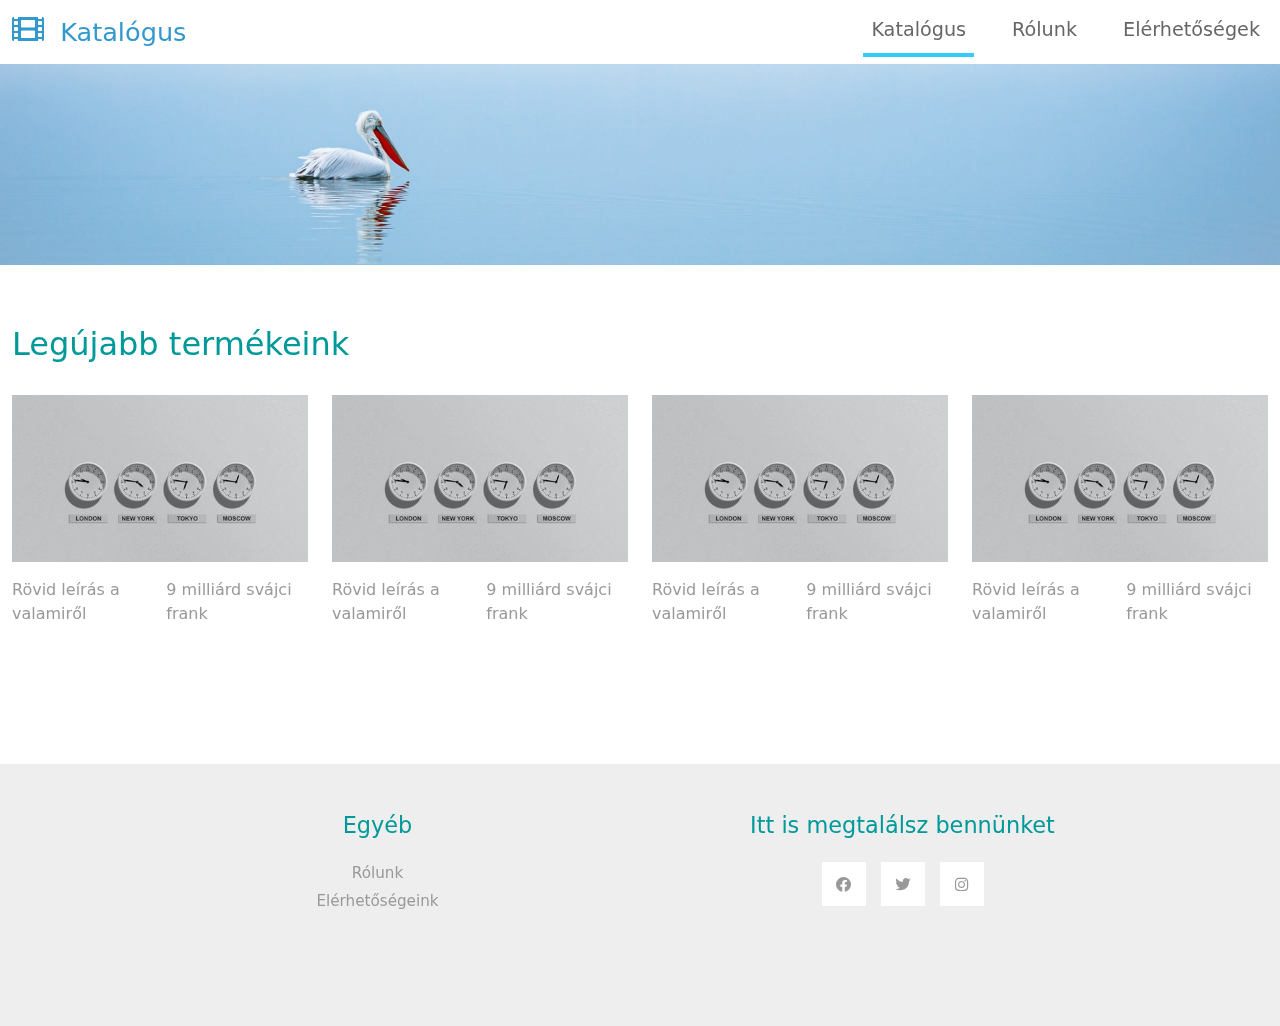
==== index.html @ b518131c "pici valtoztatas" ====
<!DOCTYPE html>
<html lang="hu">

<head>
    <meta charset="UTF-8">
    <meta name="viewport" content="width=device-width, initial-scale=1.0">
    <title>FNB&Design Főoldal</title>
    <link rel="stylesheet" href="css/bootstrap.min.css">
    <link rel="stylesheet" href="fontawesome/css/all.min.css">
    <link rel="stylesheet" href="css/templatemo-style.css">

</head>

<body>
    <div id="loader-wrapper">
        <div id="loader"></div>

        <div class="loader-section section-left"></div>
        <div class="loader-section section-right"></div>

    </div>
    <nav class="navbar navbar-expand-lg">
        <div class="container-fluid">
            <a class="navbar-brand" href="index.html">
                <i class="fas fa-film mr-2"></i>
                Katalógus
            </a>
            <button class="navbar-toggler" type="button" data-toggle="collapse" data-target="#navbarSupportedContent" aria-controls="navbarSupportedContent" aria-expanded="false" aria-label="Toggle navigation">
                <i class="fas fa-bars"></i>
            </button>
            <div class="collapse navbar-collapse" id="navbarSupportedContent">
            <ul class="navbar-nav ml-auto mb-2 mb-lg-0">
                <li class="nav-item">
                    <a class="nav-link nav-link-1 active" aria-current="page" href="index.html">Katalógus</a>
                </li>
                <li class="nav-item">
                    <a class="nav-link nav-link-2 " href="about.html">Rólunk</a>
                </li>
                <li class="nav-item">
                    <a class="nav-link nav-link-3 "  href="contact.html">Elérhetőségek</a>
                </li>
            </ul>
            </div>
        </div>
    </nav>

    <div class="tm-hero d-flex justify-content-center align-items-center" data-parallax="scroll"
        data-image-src="img/hero.jpg">
    </div>

    <div class="container-fluid tm-container-content tm-mt-60">
        <div class="row mb-4">
            <h2 class="col-6 tm-text-primary">
                Legújabb termékeink
            </h2>
        </div>
        <div class="row tm-mb-90 tm-gallery">
            <div class="col-xl-3 col-lg-4 col-md-6 col-sm-6 col-12 mb-5">
                <figure class="effect-ming tm-video-item">
                    <img src="img/img-03.jpg" alt="Image" class="img-fluid">
                    <figcaption class="d-flex align-items-center justify-content-center"
                        onclick="displayPreview('img/img-03.jpg')">
                        <h2>Valami1</h2>
                    </figcaption>
                </figure>
                <div class="d-flex justify-content-between tm-text-gray">
                    <span>Rövid leírás a valamiről</span>
                    <span>9 milliárd svájci frank</span>
                </div>
            </div>
            <div class="col-xl-3 col-lg-4 col-md-6 col-sm-6 col-12 mb-5">
                <figure class="effect-ming tm-video-item">
                    <img src="img/img-03.jpg" alt="Image" class="img-fluid">
                    <figcaption class="d-flex align-items-center justify-content-center"
                        onclick="displayPreview('img/img-03.jpg')">
                        <h2>Valami1</h2>
                    </figcaption>
                </figure>
                <div class="d-flex justify-content-between tm-text-gray">
                    <span>Rövid leírás a valamiről</span>
                    <span>9 milliárd svájci frank</span>
                </div>
            </div>
            <div class="col-xl-3 col-lg-4 col-md-6 col-sm-6 col-12 mb-5">
                <figure class="effect-ming tm-video-item">
                    <img src="img/img-03.jpg" alt="Image" class="img-fluid">
                    <figcaption class="d-flex align-items-center justify-content-center"
                        onclick="displayPreview('img/img-03.jpg')">
                        <h2>Valami1</h2>
                    </figcaption>
                </figure>
                <div class="d-flex justify-content-between tm-text-gray">
                    <span>Rövid leírás a valamiről</span>
                    <span>9 milliárd svájci frank</span>
                </div>
            </div>
            <div class="col-xl-3 col-lg-4 col-md-6 col-sm-6 col-12 mb-5">
                <figure class="effect-ming tm-video-item" onclick="displayPreview('img/img-03.jpg')">
                    <img src="img/img-03.jpg" alt="Image" class="img-fluid">
                    <figcaption class="d-flex align-items-center justify-content-center">
                        <h2>Valami1</h2>
                    </figcaption>
                </figure>
                <div class="d-flex justify-content-between tm-text-gray">
                    <span>Rövid leírás a valamiről</span>
                    <span>9 milliárd svájci frank</span>
                </div>
            </div>
        </div>
    </div>
    <footer class="tm-bg-gray pt-5 pb-3 tm-text-gray tm-footer">
        <div class="container-fluid tm-container-small">
            <div class="row">

                <div class="col-lg-6 col-md-6 col-sm-6 col-12 px-5 mb-5">
                    <h3 class="tm-text-primary mb-4 tm-footer-title text-center">Egyéb</h3>
                    <ul class="tm-footer-links justify-content-center pl-0">
                        <li class="text-center"><a href="about.html">Rólunk</a></li>
                        <li class="text-center"><a href="contact.html">Elérhetőségeink</a></li>
                    </ul>
                </div>
                <div class="col-lg-6 col-md-6 col-sm-6 col-12 px-5 mb-5">
                    <h3 class="tm-text-primary mb-4 tm-footer-title text-center">Itt is megtalálsz bennünket</h3>
                    <ul class="tm-social-links d-flex justify-content-center text-center pl-0 mb-5">
                        <li class="mb-2"><a href="https://facebook.com"><i class="fab fa-facebook"></i></a></li>
                        <li class="mb-2"><a href="https://twitter.com"><i class="fab fa-twitter"></i></a></li>
                        <li class="mb-2"><a href="https://instagram.com"><i class="fab fa-instagram"></i></a></li>
                    </ul>
                </div>
            </div>
        </div>
    </footer>
    <div class="overlay-container" onclick="closeOverlay()">
        <span class="close-button">&times;</span>
        <img class="overlay-image" id="previewImg" src="" alt="Előnézet" style="width: 80%; height: auto;">
    </div>
    <script src="js/plugins.js"></script>
    <script>
        $(window).on("load", function () {
            $('body').addClass('loaded');
        });
    </script>
    <script>
        // Function to display the image preview
        function displayPreview(imageSrc) {
            var overlay = document.querySelector('.overlay-container');
            var previewImg = document.getElementById('previewImg');

            previewImg.src = imageSrc;
            overlay.style.display = 'block';
        }

        // Function to close the image preview overlay
        function closeOverlay() {
            var overlay = document.querySelector('.overlay-container');
            overlay.style.display = 'none';
        }
    </script>
</body>

</html>
---- css/templatemo-style.css ----
/*
    
TemplateMo 556 Catalog-Z

https://templatemo.com/tm-556-catalog-z

*/
.overlay-container {
    display: none;
    position: fixed;
    top: 0;
    left: 0;
    width: 100%;
    height: 100%;
    background-color: rgba(0, 0, 0, 0.7); /* Semi-transparent black */
    z-index: 999; /* Ensure it's above other content */
}

/* Image inside the overlay */
.overlay-image {
    display: block;
    position: absolute;
    top: 50%;
    left: 50%;
    transform: translate(-50%, -50%);
    max-width: 90%;
    max-height: 90%;
}

/* Close button */
.close-button {
    position: absolute;
    top: 20px;
    right: 20px;
    color: white;
    cursor: pointer;
    font-size: 24px;
}
#loader-wrapper {
    position: fixed;
    top: 0;
    left: 0;
    width: 100%;
    height: 100%;
    z-index: 1001;
}
#loader {
    display: block;
    position: relative;
    left: 50%;
    top: 50%;
    width: 150px;
    height: 150px;
    margin: -75px 0 0 -75px;
    border-radius: 50%;
    border: 3px solid transparent;
    border-top-color: #3498db;

    -webkit-animation: spin 2s linear infinite; /* Chrome, Opera 15+, Safari 5+ */
    animation: spin 2s linear infinite; /* Chrome, Firefox 16+, IE 10+, Opera */

    z-index: 1002;
}

    #loader:before {
        content: "";
        position: absolute;
        top: 5px;
        left: 5px;
        right: 5px;
        bottom: 5px;
        border-radius: 50%;
        border: 3px solid transparent;
        border-top-color: #e74c3c;

        -webkit-animation: spin 3s linear infinite; /* Chrome, Opera 15+, Safari 5+ */
        animation: spin 3s linear infinite; /* Chrome, Firefox 16+, IE 10+, Opera */
    }

    #loader:after {
        content: "";
        position: absolute;
        top: 15px;
        left: 15px;
        right: 15px;
        bottom: 15px;
        border-radius: 50%;
        border: 3px solid transparent;
        border-top-color: #f9c922;

        -webkit-animation: spin 1.5s linear infinite; /* Chrome, Opera 15+, Safari 5+ */
          animation: spin 1.5s linear infinite; /* Chrome, Firefox 16+, IE 10+, Opera */
    }

    @-webkit-keyframes spin {
        0%   { 
            -webkit-transform: rotate(0deg);  /* Chrome, Opera 15+, Safari 3.1+ */
            -ms-transform: rotate(0deg);  /* IE 9 */
            transform: rotate(0deg);  /* Firefox 16+, IE 10+, Opera */
        }
        100% {
            -webkit-transform: rotate(360deg);  /* Chrome, Opera 15+, Safari 3.1+ */
            -ms-transform: rotate(360deg);  /* IE 9 */
            transform: rotate(360deg);  /* Firefox 16+, IE 10+, Opera */
        }
    }
    @keyframes spin {
        0%   { 
            -webkit-transform: rotate(0deg);  /* Chrome, Opera 15+, Safari 3.1+ */
            -ms-transform: rotate(0deg);  /* IE 9 */
            transform: rotate(0deg);  /* Firefox 16+, IE 10+, Opera */
        }
        100% {
            -webkit-transform: rotate(360deg);  /* Chrome, Opera 15+, Safari 3.1+ */
            -ms-transform: rotate(360deg);  /* IE 9 */
            transform: rotate(360deg);  /* Firefox 16+, IE 10+, Opera */
        }
    }

    #loader-wrapper .loader-section {
        position: fixed;
        top: 0;
        width: 51%;
        height: 100%;
        background: #222222;
        z-index: 1001;
        -webkit-transform: translateX(0);  /* Chrome, Opera 15+, Safari 3.1+ */
        -ms-transform: translateX(0);  /* IE 9 */
        transform: translateX(0);  /* Firefox 16+, IE 10+, Opera */
    }

    #loader-wrapper .loader-section.section-left {
        left: 0;
    }

    #loader-wrapper .loader-section.section-right {
        right: 0;
    }

    /* Loaded */
    .loaded #loader-wrapper .loader-section.section-left {
        -webkit-transform: translateX(-100%);  /* Chrome, Opera 15+, Safari 3.1+ */
            -ms-transform: translateX(-100%);  /* IE 9 */
                transform: translateX(-100%);  /* Firefox 16+, IE 10+, Opera */

        -webkit-transition: all 0.7s 0.3s cubic-bezier(0.645, 0.045, 0.355, 1.000);  
                transition: all 0.7s 0.3s cubic-bezier(0.645, 0.045, 0.355, 1.000);
    }

    .loaded #loader-wrapper .loader-section.section-right {
        -webkit-transform: translateX(100%);  /* Chrome, Opera 15+, Safari 3.1+ */
            -ms-transform: translateX(100%);  /* IE 9 */
                transform: translateX(100%);  /* Firefox 16+, IE 10+, Opera */

-webkit-transition: all 0.7s 0.3s cubic-bezier(0.645, 0.045, 0.355, 1.000);  
        transition: all 0.7s 0.3s cubic-bezier(0.645, 0.045, 0.355, 1.000);
    }
    
    .loaded #loader {
        opacity: 0;
        -webkit-transition: all 0.3s ease-out;  
                transition: all 0.3s ease-out;
    }
    .loaded #loader-wrapper {
        visibility: hidden;

        -webkit-transform: translateY(-100%);  /* Chrome, Opera 15+, Safari 3.1+ */
            -ms-transform: translateY(-100%);  /* IE 9 */
                transform: translateY(-100%);  /* Firefox 16+, IE 10+, Opera */

        -webkit-transition: all 0.3s 1s ease-out;  
                transition: all 0.3s 1s ease-out;
    }

p { line-height: 1.8; }

a { 
    text-decoration: none;
    transition: all 0.3s ease; 
}
a:hover { color:#009999; }
.container-fluid { max-width: 1770px; }
.tm-container-small { max-width: 1050px; }
.btn { border-radius: 0; }
.btn-primary {
    background-color: #009999;
    border: 0;
    border-radius: 5px;
    padding: 12px 50px 14px;
    font-size: 1.2rem;
}

.btn-primary:hover,
.btn-primary:focus {
    background-color:#086969;
}

.btn-primary.disabled, 
.btn-primary:disabled {
    background-color: #009999;
    pointer-events: all;
    cursor: not-allowed;
}

.form-control {
	padding: 10px 20px;
	width: 100%;
	height: auto;
}

.form-group { margin-bottom: 25px; }
.tm-btn-big { padding: 12px 90px 14px; }

.navbar-toggler:focus { box-shadow: none; }
.navbar-brand {
    color: #3399CC;
    font-size: 1.6rem;
}

.navbar-brand i { font-size: 2rem; }

.tm-hero {
    min-height: 200px;
    background: transparent;
}

.tm-mt-60 { margin-top: 60px; }
.tm-mb-50 { margin-bottom: 50px; }
.tm-mb-74 { margin-bottom: 74px; }
.tm-mb-90 { margin-bottom: 90px; }
.tm-text-primary { color: #009999; }
.tm-text-secondary { color: #CC6699; }
a.tm-text-primary:hover { color:#666666; }
.tm-bg-gray { background-color: #EEEEEE; }
.tm-input-paging {
    width: 40px;
    border-radius: 0;
    border: 1px solid #CCCCCC;
    background: #f4f4f4;
    text-align: center;
}

.nav-item { margin-right: 30px; }
.nav-item:last-child { margin-right: 0; }

.nav-link {
    color: #666666;
    border-bottom: 4px solid transparent;
    font-size: 1.2rem;
}

.nav-link-1.active,
.nav-link-1:hover {
    border-color: #33CCFF;
}

.nav-link-2.active,
.nav-link-2:hover {
    border-color: #FF6666;
}

.nav-link-3.active,
.nav-link-3:hover {
    border-color: #33CC66;
}

.nav-link-4.active,
.nav-link-4:hover {
    border-color: #CC66CC;
}

.tm-search-input {
    width: 360px;
    border-radius: 0;
    padding: 12px 15px;
    color: #009999;
    border: none;
}

.tm-search-input:focus {
    border-color: #009999;
    box-shadow: 0 0 0 0.25rem rgb(0 153 153 / 0.25);
}

.tm-search-input::placeholder { /* Chrome, Firefox, Opera, Safari 10.1+ */
    color: #009999;
    opacity: 1; /* Firefox */
}
  
.tm-search-input::-ms-input-placeholder { /* Microsoft Edge */
    color: #009999;
}

.tm-search-btn {
    color: white;
    background-color: #009999;
    border: none;
    width: 100px;
    height: 50px;
    margin-left: -1px;
}

p, .tm-text-gray { color: #999; }
.tm-text-gray-light { color: #CCC; }
.tm-text-gray-dark { color: #666; }

.tm-video-item {
    position: relative;
    overflow: hidden;
    text-align: center;
    cursor: pointer;
}

.tm-video-item img {
    position: relative;
    display: block;
    min-height: 100%;
    max-width: 100%;
    opacity: 0.8;
}

.tm-video-item figcaption {
    padding: 2em;
    color: #fff;
    text-transform: uppercase;
    font-size: 1.25em;
    -webkit-backface-visibility: hidden;
	backface-visibility: hidden;
}

.tm-video-item figcaption::before,
.tm-video-item figcaption::after {
    pointer-events: none;
}

.tm-video-item figcaption,
.tm-video-item figcaption > a {
    position: absolute;
    top: 0;
    left: 0;
    width: 100%;
    height: 100%;
}

.tm-video-item figcaption > a {
	z-index: 1000;
	text-indent: 200%;
	white-space: nowrap;
	font-size: 0;
	opacity: 0;
}

.tm-video-item h2 {
    word-spacing: -0.15em;
    font-weight: 300;
}

.tm-video-item h2,
.tm-video-item p {
    margin: 0;
}

.tm-video-item p {
    letter-spacing: 1px;
    font-size: 68.5%;
}

.tm-gallery div.d-block { animation: show .5s ease; }

@keyframes show {
    0% {
    	opacity: 0;
    	transform: scale(0.9);
    }
    100% {
    	opacity: 1;
    	transform: scale(1);
    }
}

.tm-paging-link {
    display: flex;
    justify-content: center;
    align-items: center;
    width: 60px;
    height: 60px;
    font-size: 1.1rem;
    color: #999;
    background-color: #EEEEEE;
    margin: 10px;
    border-radius: 5px;
    text-decoration: none;
    transition: all 0.3s ease;
}

.tm-paging-link:hover,
.tm-paging-link.active {
    background-color: #009999;
    color: #fff; 
}

/*---------------*/
/***** Ming *****/
/*---------------*/

figure.effect-ming {
	background: #030c17;
}

figure.effect-ming img {
	opacity: 0.9;
	-webkit-transition: opacity 0.35s;
	transition: opacity 0.35s;
}

figure.effect-ming figcaption::before {
	position: absolute;
	top: 30px;
	right: 30px;
	bottom: 30px;
	left: 30px;
	border: 2px solid #fff;
	box-shadow: 0 0 0 30px rgba(255,255,255,0.2);
	content: '';
	opacity: 0;
	-webkit-transition: opacity 0.35s, -webkit-transform 0.35s;
	transition: opacity 0.35s, transform 0.35s;
	-webkit-transform: scale3d(1.4,1.4,1);
	transform: scale3d(1.4,1.4,1);
}

figure.effect-ming h2 {
    font-size: 1.3em;
	opacity: 0;
	-webkit-transition: opacity 0.35s, -webkit-transform 0.35s;
	transition: opacity 0.35s, transform 0.35s;
	-webkit-transform: scale(1.5);
	transform: scale(1.5);
}

figure.effect-ming:hover figcaption::before,
figure.effect-ming:hover h2 {
	opacity: 1;
	-webkit-transform: scale3d(1,1,1);
	transform: scale3d(1,1,1);
}

figure.effect-ming:hover figcaption { background-color: rgba(58,52,42,0); }
figure.effect-ming:hover img { opacity: 0.4; }

.tm-footer-links li {
    list-style: none;
    margin-bottom: 5px;    
}

.tm-footer-links li a { color: #999999; }
.tm-footer-links li a:hover { color: #009999; }

.tm-social-links li {
    list-style: none;
    margin-right: 15px;
}

.tm-social-links li:last-child { margin-right: 0; }

.tm-social-links li a  {
    color: #999999;
    width: 44px;
    height: 44px;
    display: flex;
    background-color: #fff;
    align-items: center;
    justify-content: center;
}

.tm-social-links li a:hover {
    color: #fff;
    background-color: #009999;
}

.tm-footer { font-size: 0.95rem; }
.tm-footer-title { font-size: 1.4rem; }

/* Videos */
#tm-video-container {
    max-height: 400px;
    overflow: hidden;
    background-color: #333;
    margin-bottom: 90px;
    position: relative;
}

#tm-video {
    display: block;
    width: 100%;
    height: auto;
}

#tm-video-control-button {
    position: absolute;
    bottom: 20px;
    right: 20px;
    z-index: 1000;
    color: #e1e1e1;
}

.tm-video-details {
    height: 100%;
    padding: 40px;
}

/* About */
.tm-row-1640 { max-width: 1640px; }
.tm-about-2-col { max-width: 716px; }
.tm-about-3-col { max-width: 540px; }

.tm-about-2-col,
.tm-about-3-col {
    margin-bottom: 50px;
}

.tm-about-icon-container {
    width: 150px;
    height: 150px;
    border: 1px solid #009999;
    display: flex;
    align-items: center;
    justify-content: center;
    margin: 0 auto;
}

.tm-about-img-text { max-width: 940px; }

/* Contact */
select.form-control { border-radius: 0; }
select.form-control option { height: 30px; }

select:not([multiple]) {
    -webkit-appearance: none;
    -moz-appearance: none;
    background-position: right 15px center;
    background-repeat: no-repeat;
    background-image: url(../img/select-arrow.png);
    padding: 14px 20px;
    padding-right: 20px;
    color: #666;
}

.mapouter{
    position:relative;
    height:480px;
    width:100%;
    max-width: 480px;
}

.gmap-canvas {
    overflow:hidden;
    background:none!important;
    height:480px;
    width:100%;
}

.tm-contact-form { max-width: 420px; }
.tm-address-col { max-width: 520px; }
.tm-contacts { padding-left: 0; }

.tm-contacts li {
    list-style: none;
    margin-bottom: 20px;
}

.tm-contacts li a i { width: 30px; }
.tm-social { display: flex; }

.tm-social li {
    list-style: none;
    margin-bottom: 20px;
    margin-right: 15px;
}

.tm-social li a i {
    width: 40px;
    height: 40px;
    color: #666666;
    background-color: #EEEEEE;
    display: flex;
    align-items: center;
    justify-content: center;
    transition: all 0.3s ease;
}

.tm-social li a:hover i {
    color: #fff;
    background-color: #009999;
}

.form-control,
input:-internal-autofill-selected,
select:not([multiple]) {
    color: #009999 !important;
}

.form-control::placeholder { /* Chrome, Firefox, Opera, Safari 10.1+ */
    color:  #009999;
    opacity: 1; /* Firefox */
}

@media (max-width: 991px) {
    .navbar-collapse {
        position: fixed;
        top: 50px;
        right: 0px;
        background: white;
        width: 150px;
        padding: 15px;
    }

    .tm-container-content { max-width: 870px; }
    .tm-contact-form, .tm-address-col, .mapouter { max-width: 100%; }
    .tm-people-row { max-width: 900px; }
}

@media (max-width: 767px) {
    .tm-paging-col { flex-direction: column; }
    .tm-paging { flex-wrap: wrap; }
    .tm-about-img-text { max-width: 640px; }
    .tm-about-2-col, .tm-about-3-col { margin-bottom: 50px; }
}

@media (max-width: 575px) {
    .tm-container-content { max-width: 420px; }

    .tm-search-form {
        padding-left: 15px;
        padding-right: 15px;
        width: 100%;
        justify-content: center;
    }

    .tm-search-input {
        width: 100%;
        max-width: 360px;
    }

    .tm-people-row { max-width: 420px; }
}

@media (max-width: 400px) {
    .tm-btn-big { padding: 12px 50px 14px; }
}

@media (max-width: 334px) {
    .tm-social-links {
        flex-wrap: wrap;
        justify-content: start !important;
    }

    .tm-social-links li { margin-right: 3px; }
}
.tm-btn-next , .tm-btn-prev{
    width: fit-content;
}
.tm-paging-col{
    justify-content: center;
}
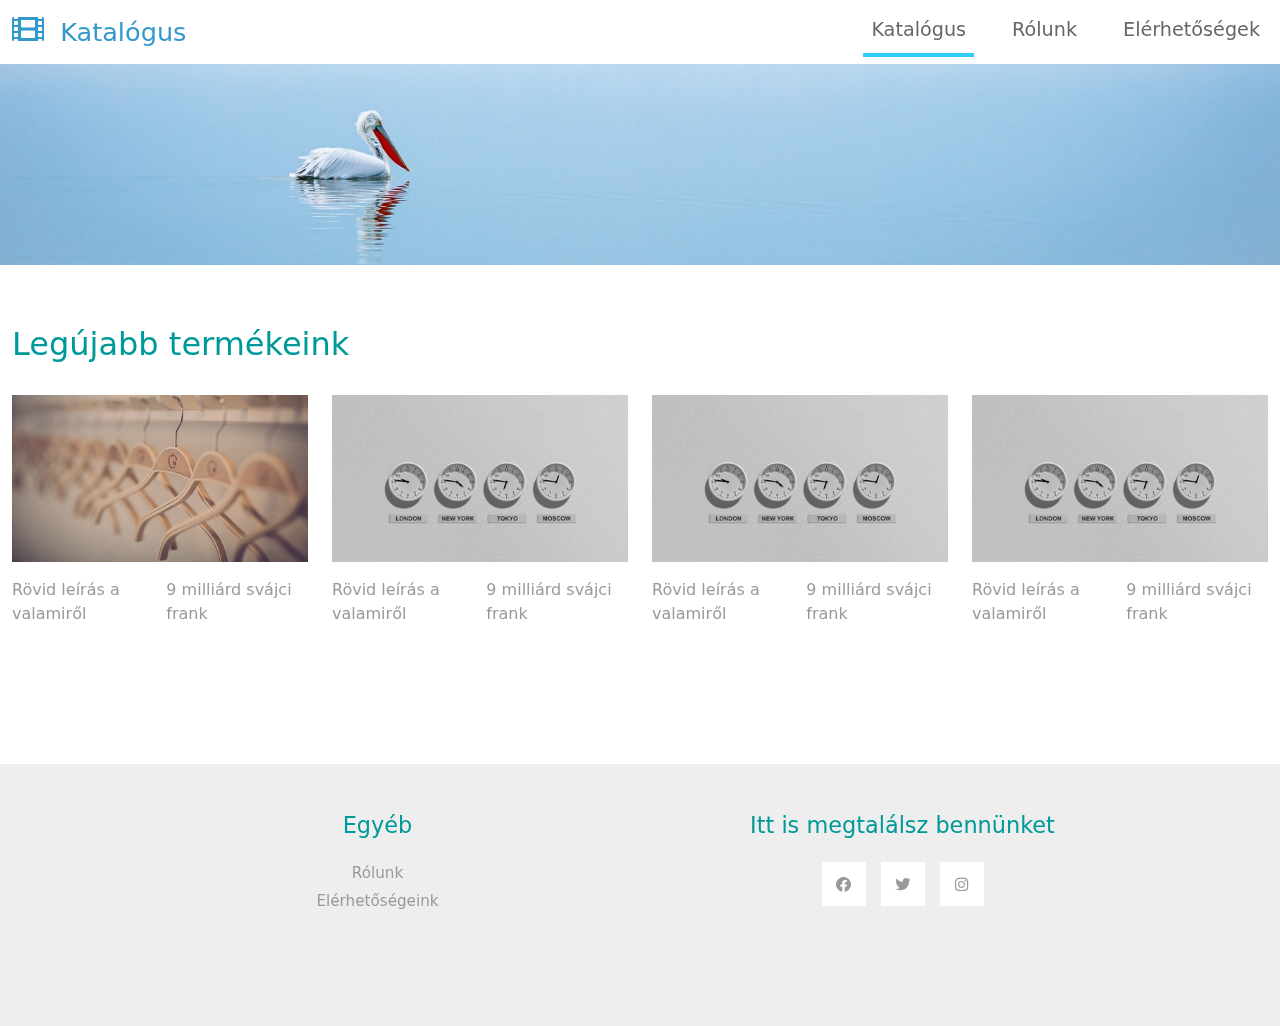
==== commit 7e639c2b: "Update index.html" ====
--- a/index.html
+++ b/index.html
@@ -57,7 +57,7 @@
         <div class="row tm-mb-90 tm-gallery">
             <div class="col-xl-3 col-lg-4 col-md-6 col-sm-6 col-12 mb-5">
                 <figure class="effect-ming tm-video-item">
-                    <img src="img/img-03.jpg" alt="Image" class="img-fluid">
+                    <img src="img/img-01.jpg" alt="Image" class="img-fluid">
                     <figcaption class="d-flex align-items-center justify-content-center"
                         onclick="displayPreview('img/img-03.jpg')">
                         <h2>Valami1</h2>
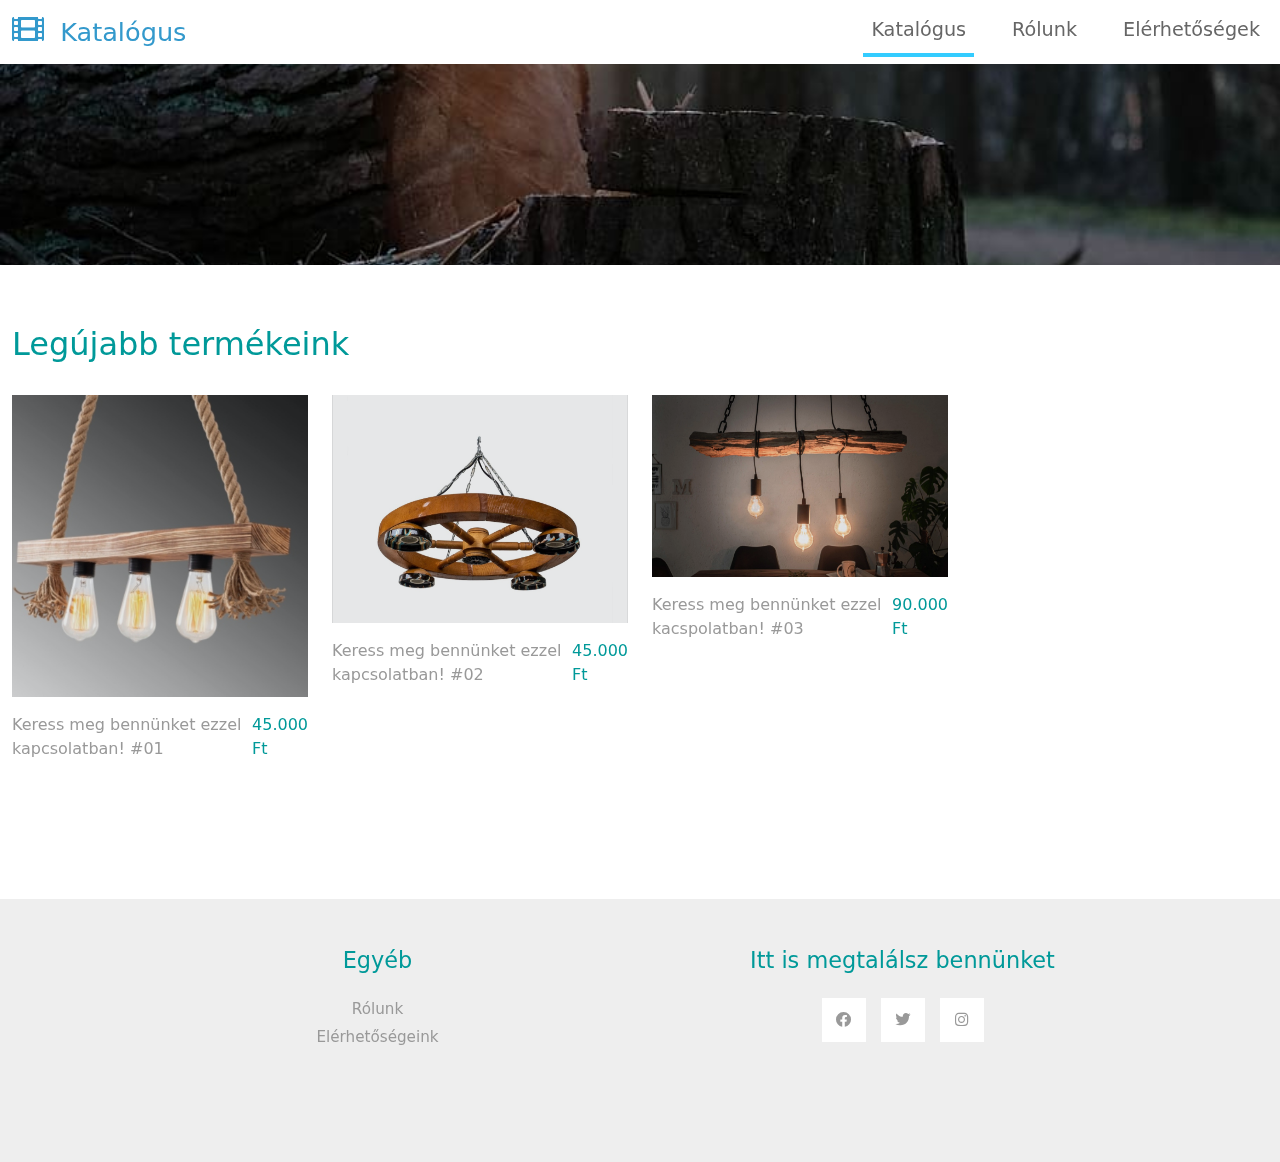
==== commit 0eebcb8e: "Uj aruk, uj hatterkep" ====
--- a/index.html
+++ b/index.html
@@ -45,7 +45,7 @@
     </nav>
 
     <div class="tm-hero d-flex justify-content-center align-items-center" data-parallax="scroll"
-        data-image-src="img/hero.jpg">
+        data-image-src="img/hatter.jpg">
     </div>
 
     <div class="container-fluid tm-container-content tm-mt-60">
@@ -57,53 +57,41 @@
         <div class="row tm-mb-90 tm-gallery">
             <div class="col-xl-3 col-lg-4 col-md-6 col-sm-6 col-12 mb-5">
                 <figure class="effect-ming tm-video-item">
-                    <img src="img/img-01.jpg" alt="Image" class="img-fluid">
+                    <img src="img/aru1.jpg" alt="Image" class="img-fluid">
                     <figcaption class="d-flex align-items-center justify-content-center"
-                        onclick="displayPreview('img/img-03.jpg')">
-                        <h2>Valami1</h2>
+                        onclick="displayPreview('img/aru1.jpg')">
+                        <h2>Minimalista Fa Csillár</h2>
                     </figcaption>
                 </figure>
                 <div class="d-flex justify-content-between tm-text-gray">
-                    <span>Rövid leírás a valamiről</span>
-                    <span>9 milliárd svájci frank</span>
+                    <span>Keress meg bennünket ezzel kapcsolatban! #01</span>
+                    <span class="tm-text-primary">45.000 Ft</span>
                 </div>
             </div>
             <div class="col-xl-3 col-lg-4 col-md-6 col-sm-6 col-12 mb-5">
                 <figure class="effect-ming tm-video-item">
-                    <img src="img/img-03.jpg" alt="Image" class="img-fluid">
+                    <img src="img/aru2.jpg" alt="Image" class="img-fluid">
                     <figcaption class="d-flex align-items-center justify-content-center"
-                        onclick="displayPreview('img/img-03.jpg')">
-                        <h2>Valami1</h2>
+                        onclick="displayPreview('img/aru2.jpg')">
+                        <h2>Szekérkerék Csillár</h2>
                     </figcaption>
                 </figure>
                 <div class="d-flex justify-content-between tm-text-gray">
-                    <span>Rövid leírás a valamiről</span>
-                    <span>9 milliárd svájci frank</span>
+                    <span>Keress meg bennünket ezzel kapcsolatban! #02</span>
+                    <span class="tm-text-primary">45.000 Ft</span>
                 </div>
             </div>
             <div class="col-xl-3 col-lg-4 col-md-6 col-sm-6 col-12 mb-5">
                 <figure class="effect-ming tm-video-item">
-                    <img src="img/img-03.jpg" alt="Image" class="img-fluid">
+                    <img src="img/aru3.jpg" alt="Image" class="img-fluid">
                     <figcaption class="d-flex align-items-center justify-content-center"
-                        onclick="displayPreview('img/img-03.jpg')">
-                        <h2>Valami1</h2>
+                        onclick="displayPreview('img/aru3.jpg')">
+                        <h2>Farönk Csillár</h2>
                     </figcaption>
                 </figure>
                 <div class="d-flex justify-content-between tm-text-gray">
-                    <span>Rövid leírás a valamiről</span>
-                    <span>9 milliárd svájci frank</span>
-                </div>
-            </div>
-            <div class="col-xl-3 col-lg-4 col-md-6 col-sm-6 col-12 mb-5">
-                <figure class="effect-ming tm-video-item" onclick="displayPreview('img/img-03.jpg')">
-                    <img src="img/img-03.jpg" alt="Image" class="img-fluid">
-                    <figcaption class="d-flex align-items-center justify-content-center">
-                        <h2>Valami1</h2>
-                    </figcaption>
-                </figure>
-                <div class="d-flex justify-content-between tm-text-gray">
-                    <span>Rövid leírás a valamiről</span>
-                    <span>9 milliárd svájci frank</span>
+                    <span>Keress meg bennünket ezzel kacspolatban! #03</span>
+                    <span class="tm-text-primary">90.000 Ft</span>
                 </div>
             </div>
         </div>
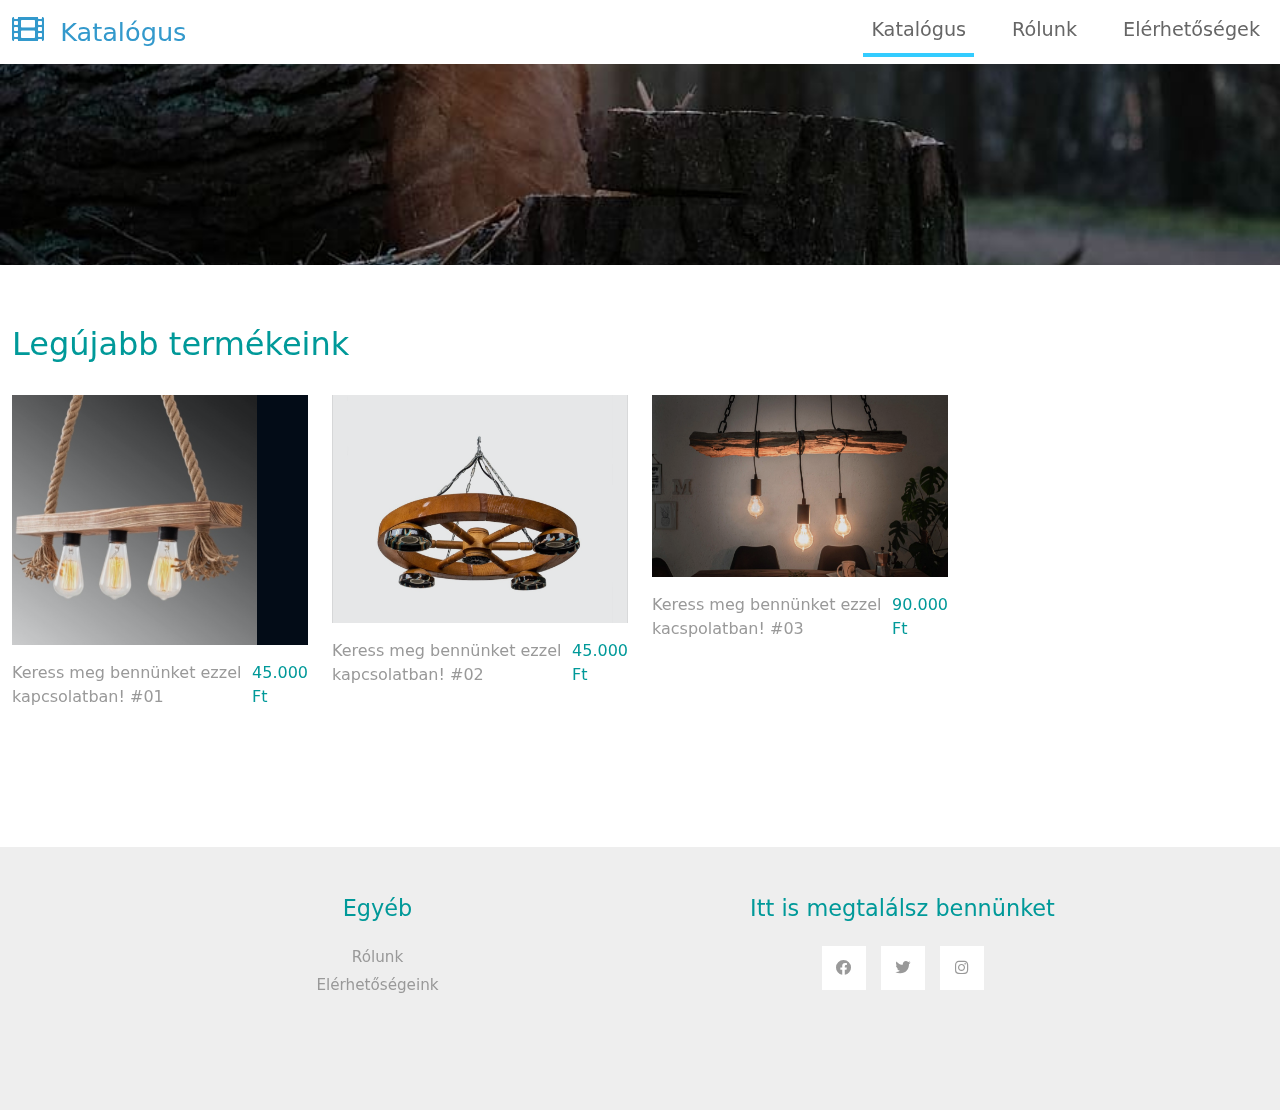
==== commit 6fdb6f73: "szepites" ====
--- a/index.html
+++ b/index.html
@@ -57,7 +57,7 @@
         <div class="row tm-mb-90 tm-gallery">
             <div class="col-xl-3 col-lg-4 col-md-6 col-sm-6 col-12 mb-5">
                 <figure class="effect-ming tm-video-item">
-                    <img src="img/aru1.jpg" alt="Image" class="img-fluid">
+                    <img src="img/aru1.jpg" alt="Image" class="termek">
                     <figcaption class="d-flex align-items-center justify-content-center"
                         onclick="displayPreview('img/aru1.jpg')">
                         <h2>Minimalista Fa Csillár</h2>
@@ -70,7 +70,7 @@
             </div>
             <div class="col-xl-3 col-lg-4 col-md-6 col-sm-6 col-12 mb-5">
                 <figure class="effect-ming tm-video-item">
-                    <img src="img/aru2.jpg" alt="Image" class="img-fluid">
+                    <img src="img/aru2.jpg" alt="Image" class="termek">
                     <figcaption class="d-flex align-items-center justify-content-center"
                         onclick="displayPreview('img/aru2.jpg')">
                         <h2>Szekérkerék Csillár</h2>
@@ -83,7 +83,7 @@
             </div>
             <div class="col-xl-3 col-lg-4 col-md-6 col-sm-6 col-12 mb-5">
                 <figure class="effect-ming tm-video-item">
-                    <img src="img/aru3.jpg" alt="Image" class="img-fluid">
+                    <img src="img/aru3.jpg" alt="Image" class="termek">
                     <figcaption class="d-flex align-items-center justify-content-center"
                         onclick="displayPreview('img/aru3.jpg')">
                         <h2>Farönk Csillár</h2>
--- a/css/templatemo-style.css
+++ b/css/templatemo-style.css
@@ -662,4 +662,9 @@
 }
 .tm-paging-col{
     justify-content: center;
+}
+.termek{
+    max-height: 250px;
+    image-rendering: optimizeQuality;
+    width:min-content;
 }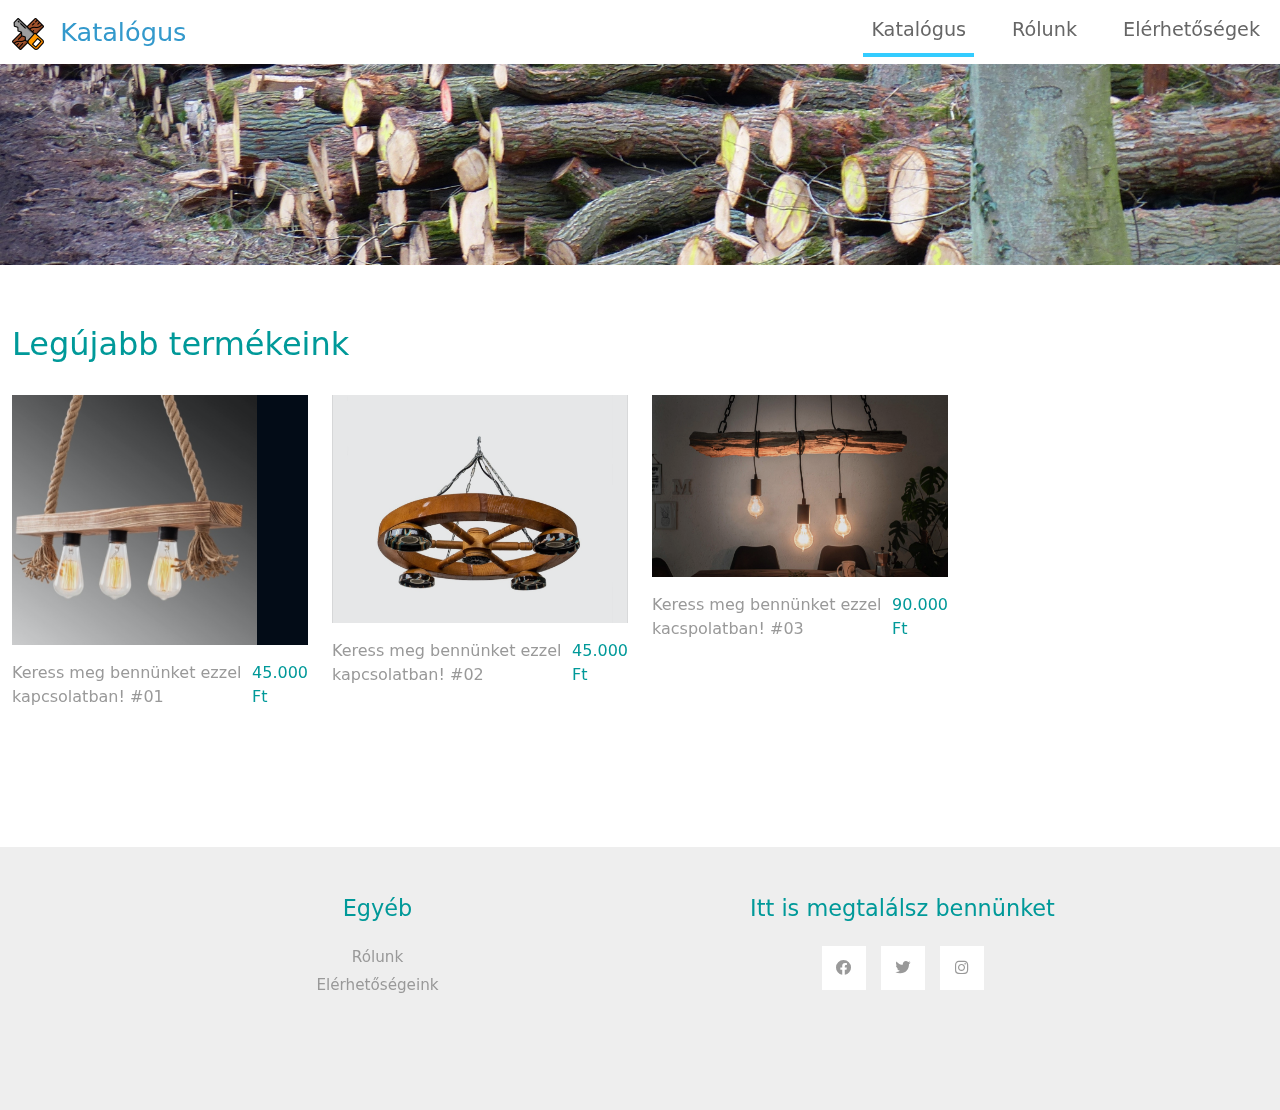
==== commit 1cad5708: "Kitöröltem a felesleges dolgokat, compatibility" ====
--- a/index.html
+++ b/index.html
@@ -8,7 +8,9 @@
     <link rel="stylesheet" href="css/bootstrap.min.css">
     <link rel="stylesheet" href="fontawesome/css/all.min.css">
     <link rel="stylesheet" href="css/templatemo-style.css">
-
+    <link rel="shortcut icon" href="img/icon.png" type="image/x-icon">
+    <meta property="og:title" content="FNB&Design">
+    <meta property="og:description" content="Az FNB és a Stage Art Design együttműködése ezt hozta gyümölcséül.">
 </head>
 
 <body>
@@ -22,7 +24,7 @@
     <nav class="navbar navbar-expand-lg">
         <div class="container-fluid">
             <a class="navbar-brand" href="index.html">
-                <i class="fas fa-film mr-2"></i>
+                <img src="img/icon.png" width="32px" height="32px" class="mr-2">
                 Katalógus
             </a>
             <button class="navbar-toggler" type="button" data-toggle="collapse" data-target="#navbarSupportedContent" aria-controls="navbarSupportedContent" aria-expanded="false" aria-label="Toggle navigation">
@@ -45,7 +47,7 @@
     </nav>
 
     <div class="tm-hero d-flex justify-content-center align-items-center" data-parallax="scroll"
-        data-image-src="img/hatter.jpg">
+        data-image-src="img/hatter2.jpg">
     </div>
 
     <div class="container-fluid tm-container-content tm-mt-60">
--- a/css/templatemo-style.css
+++ b/css/templatemo-style.css
@@ -536,6 +536,7 @@
 select.form-control option { height: 30px; }
 
 select:not([multiple]) {
+    appearance: none;
     -webkit-appearance: none;
     -moz-appearance: none;
     background-position: right 15px center;
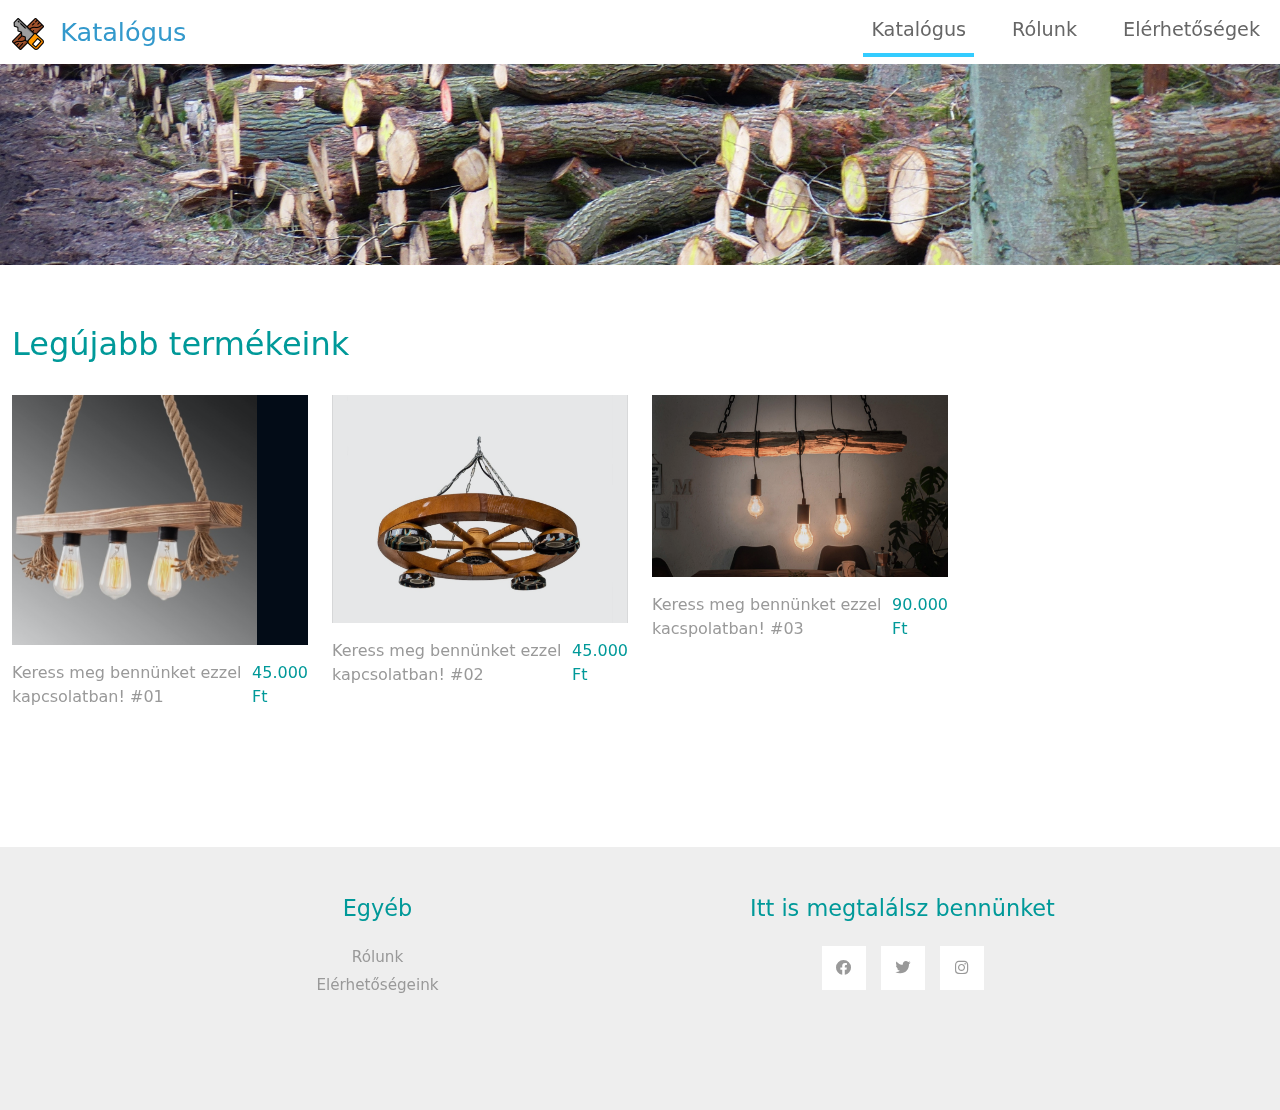
==== commit bff9805a: "format document, hero fix" ====
--- a/index.html
+++ b/index.html
@@ -27,27 +27,28 @@
                 <img src="img/icon.png" width="32px" height="32px" class="mr-2">
                 Katalógus
             </a>
-            <button class="navbar-toggler" type="button" data-toggle="collapse" data-target="#navbarSupportedContent" aria-controls="navbarSupportedContent" aria-expanded="false" aria-label="Toggle navigation">
+            <button class="navbar-toggler" type="button" data-toggle="collapse" data-target="#navbarSupportedContent"
+                aria-controls="navbarSupportedContent" aria-expanded="false" aria-label="Toggle navigation">
                 <i class="fas fa-bars"></i>
             </button>
             <div class="collapse navbar-collapse" id="navbarSupportedContent">
-            <ul class="navbar-nav ml-auto mb-2 mb-lg-0">
-                <li class="nav-item">
-                    <a class="nav-link nav-link-1 active" aria-current="page" href="index.html">Katalógus</a>
-                </li>
-                <li class="nav-item">
-                    <a class="nav-link nav-link-2 " href="about.html">Rólunk</a>
-                </li>
-                <li class="nav-item">
-                    <a class="nav-link nav-link-3 "  href="contact.html">Elérhetőségek</a>
-                </li>
-            </ul>
+                <ul class="navbar-nav ml-auto mb-2 mb-lg-0">
+                    <li class="nav-item">
+                        <a class="nav-link nav-link-1 active" aria-current="page" href="index.html">Katalógus</a>
+                    </li>
+                    <li class="nav-item">
+                        <a class="nav-link nav-link-2 " href="about.html">Rólunk</a>
+                    </li>
+                    <li class="nav-item">
+                        <a class="nav-link nav-link-3 " href="contact.html">Elérhetőségek</a>
+                    </li>
+                </ul>
             </div>
         </div>
     </nav>
 
     <div class="tm-hero d-flex justify-content-center align-items-center" data-parallax="scroll"
-        data-image-src="img/hatter2.jpg">
+        data-image-src="img/hatter2.jpg">>
     </div>
 
     <div class="container-fluid tm-container-content tm-mt-60">
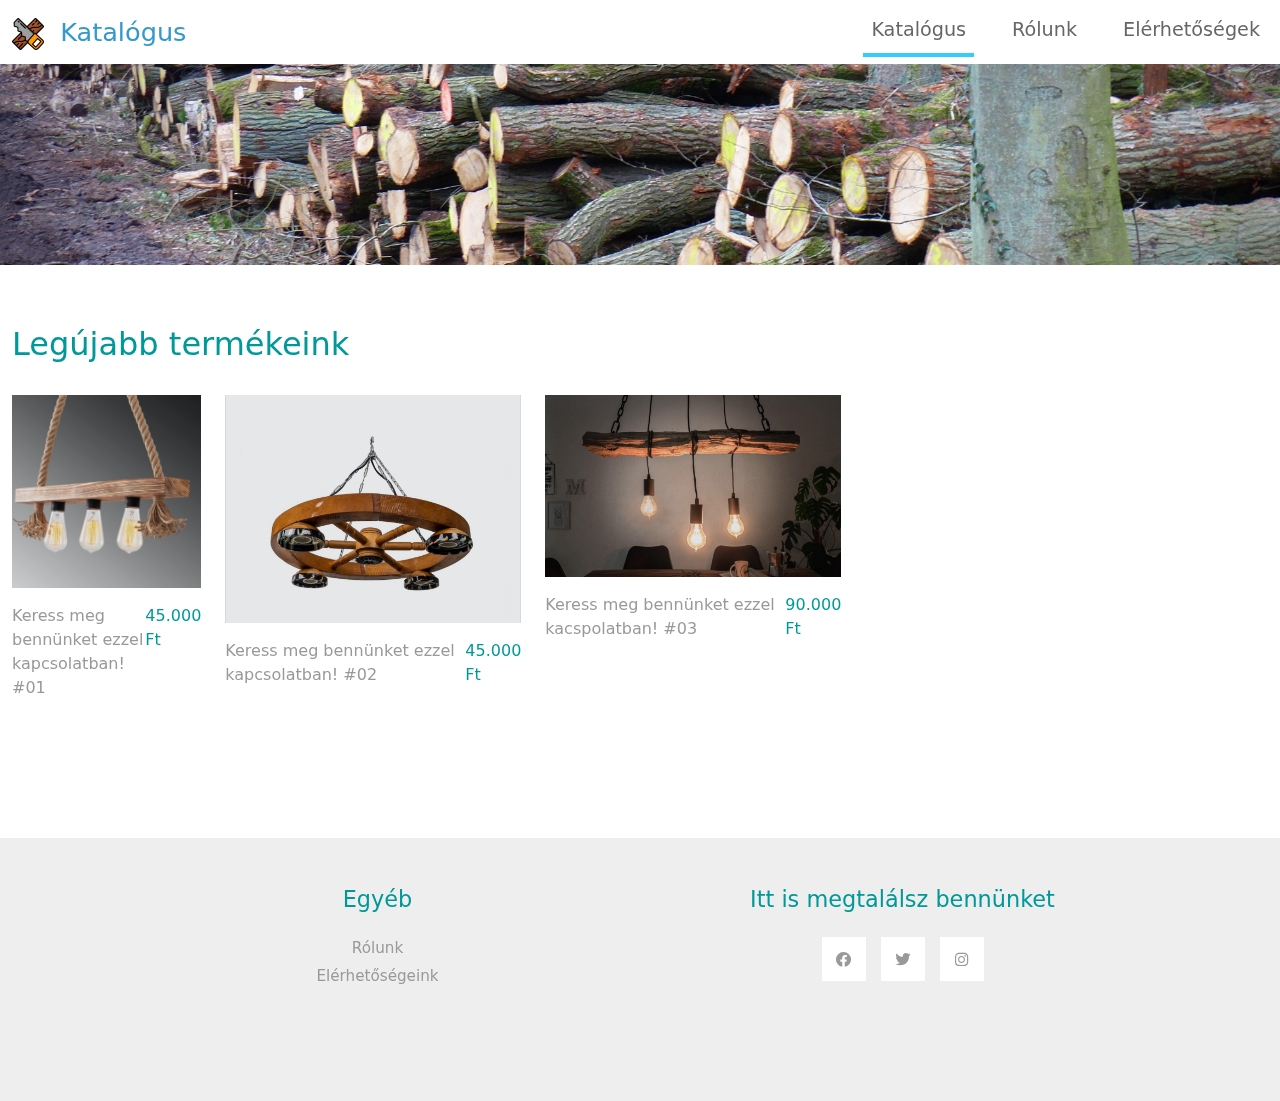
==== commit 22988577: "layout, hero fix" ====
--- a/index.html
+++ b/index.html
@@ -58,7 +58,7 @@
             </h2>
         </div>
         <div class="row tm-mb-90 tm-gallery">
-            <div class="col-xl-3 col-lg-4 col-md-6 col-sm-6 col-12 mb-5">
+            <div class="col-xl-2 col-lg-3 col-md-5 col-sm-5 col-12 mb-5">
                 <figure class="effect-ming tm-video-item">
                     <img src="img/aru1.jpg" alt="Image" class="termek">
                     <figcaption class="d-flex align-items-center justify-content-center"
